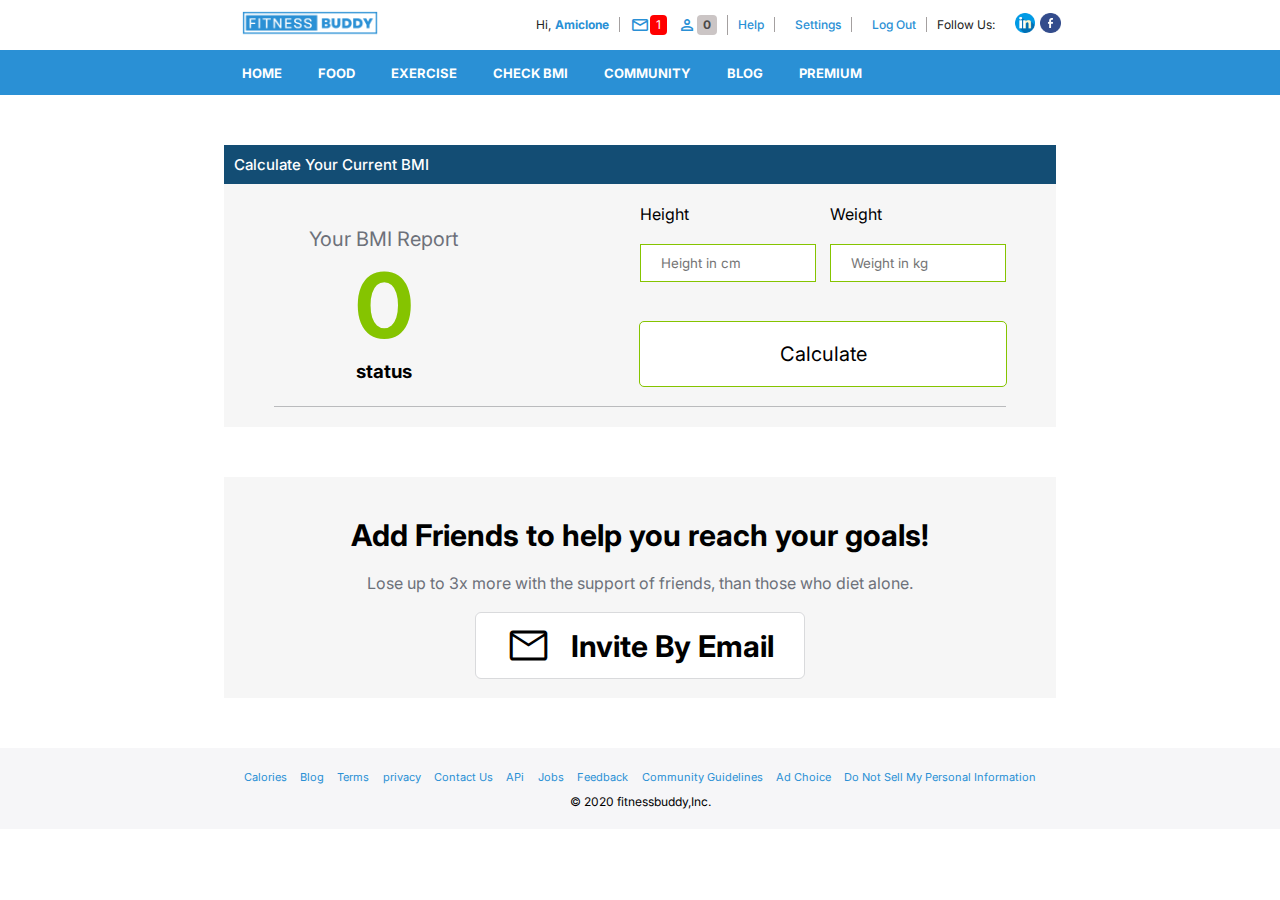
==== bmi.html @ 668ca3e3 "added bmi" ====
<!DOCTYPE html>
<html lang="en">

<head>
    <meta charset="UTF-8">
    <meta http-equiv="X-UA-Compatible" content="IE=edge">
    <meta name="viewport" content="width=device-width, initial-scale=1.0">
    <link rel="stylesheet" href="style/nav.css">
    <link rel="stylesheet" href="style/bmi.css">
    <link rel="stylesheet" href="style/footer.css">
    <link rel="stylesheet"
        href="https://fonts.googleapis.com/css2?family=Material+Symbols+Outlined:opsz,wght,FILL,GRAD@48,400,1,0" />
        <script src="script/bmi.js" defer></script>
    <title>BMI Calculator</title>
</head>

<body>
    <section id="top">
        <!-- --------Navbar------ -->
        <div class="container">
            <div class="nav loged">
                <a class="logo " href="home.html">
                    <img src="Resource/Fitness_logo.png" alt="">
                </a>
                <ul class="logedin">        
                    <li>Hi,<span id="username">Amiclone</span></li>      
                    <li><span class="material-symbols-outlined">
                            mail
                        </span>
                        <span>
                            1
                        </span>
                    </li>
                    <li><span class="material-symbols-outlined">
                        person
                        </span>
                        <span>
                            0
                        </span>
                    </li>
                    <li><a href="#">Help</a></li>
                    <li><a href="#">Settings</a></li>
                    <li><a href="login.html">Log Out</a></li>
                    <li>Follow Us:</li>
                    <li><a href="https://www.linkedin.com/in/bhupender-soni/" target="_blank"><img src="/Resource/linkedin.png" alt=""></a></li>
                    <li><a href="https://www.linkedin.com/in/bhupender-soni/" target="_blank"><img src="/Resource/facebook.png" alt=""></a></li>
                </ul>
            </div>
    </section>
    <!-- --------Nav Menu------ -->
    <div class="nav_bar">
        <div class="container">
            <div class="nav_menu">
                <a href="home.html">HOME</a>
                <a href="food.html">FOOD</a>
                <a href="exercise.html">EXERCISE</a>
                <a href="bmi.html">CHECK BMI</a>
                <a href="#">COMMUNITY</a>
                <a href="#">BLOG</a>
                <a href="#">PREMIUM</a>
            </div>
        </div>
    </div>
    <section id="main">
        <div class="container">
            <div class="bmi_bar">
                <h1>Calculate Your Current BMI</h1>
            </div>
            <div class="bmi_box">

                <div class=bmi_top>
                    <div>
                        <p>Your BMI Report</p>
                        <h1 id="bmi_val">0</h1>
                        <h3 id="bmi_status">status</h3>
                    </div>
                    <div>
                        <div>
                            <div>
                                <label for="">Height</label>
                                <input type="number" placeholder="Height in cm" id="height" min="70" max="200">
                            </div>
                            <div>
                                <label for="">Weight</label>
                                <input type="number" min="40" max="150" placeholder="Weight in kg" id="weight">
                            </div>
                        </div>
                        <button id="cal" onclick="calCalories()">Calculate</button>
                    </div>
                </div>
            </div>
        </div>
    </section>
    <section id="invite">
        <div class="container">
            <div class="invite_box">
                <h1>Add Friends to help you reach your goals!</h1>
                <p>Lose up to 3x more with the support of friends, than those who diet alone.</p>
                <button>
                    <span class="material-symbols-outlined">
                        mail
                    </span>
                    Invite By Email
                </button>
            </div>
        </div>
    </section>
    <!-- --------- footer --------` -->
    <section id="footer">
        <div class="container">
            <div class="navigation-2" id="navigation-2">
                <a href="home.html">Calories</a>
                <a href="#">Blog</a>
                <a href="#">Terms</a>
                <a href="#">privacy</a>
                <a href="#">Contact Us</a>
                <a href="#">APi</a>
                <a href="#">Jobs</a>
                <a href="#">Feedback</a>
                <a href="#">Community Guidelines</a>
                <a href="#">Ad Choice</a>
                <a href="#">Do Not Sell My Personal Information</a>
            </div>
            <div class="copyright">
                &#169 2020 fitnessbuddy,Inc.
            </div>
        </div>
    </section>
</body>

</html>
---- style/nav.css ----
@import url('https://fonts.googleapis.com/css2?family=Inter:wght@100;200;300;400;500;600;700;800;900&display=swap');

* {
    margin: 0;
    padding: 0;
    font-family: 'Inter', sans-serif;
}

.container {
    width: 65%;
    height: 100%;
    margin: auto;
    box-sizing: border-box;
}

.nav {
    width: 100%;
    height: 100%;
    display: flex;
    justify-content: space-between;
    align-items: center;
}

.container {
    width: 65%;
    height: 100%;
    margin: auto;
}

.logo>img {
    width: 60%;
    cursor: pointer;
    margin-left: 16px;
}
.loged>.logo>img{
    width: 100%;
}
.nav>.login {
    font-weight: 700;
    line-height: 14px;
    font-size: 14px;
    cursor: pointer;
    margin-right: 16px;
    text-decoration: none;
    color: black;
}

#top {
    height: 50px;
    box-shadow: rgba(0, 0, 0, 0.1) 0px 1px 3px 0px, rgba(0, 0, 0, 0.001) 0px 1px 1px 0px;
    margin: auto;
    display: flex;
    align-items: center;
}

/* -------- nav bar  */
.nav_bar {
    width: 100%;
    height: 45px;
    background: #2a90d5;

}

.nav_menu {
    width: 100%;
    height: 100%;
    display: flex;
    align-items: center;
}

.nav_menu>a {
    color: white;
    text-decoration: none;
    font-weight: 700;
    font-size: 13px;
    line-height: 20px;
    padding: 0 18px;
    height: 100%;
    display: flex;
    align-items: center;
}

.nav_menu>a:hover {
    background: #2373a8;
}

/* -- logedin --` */
.logedin {
    display: flex;
    align-items: center;
    justify-content: flex-end;
}

.logedin>li {
    list-style-type: none;
    font-size: 12px;
    line-height: 16px;
    color: #222222;
    cursor: pointer;
}

.logedin>li:nth-child(1)>span {
    color: #2a90d5;
    font-weight: 700;
    padding-right: 10px;
    padding-left: 4px;
    border-right: 0.5px solid rgb(164, 160, 160);
}

.logedin>li:nth-child(2) {
    display: flex;
    align-items: center;
    margin: 0 10px;
}

.logedin>li:nth-child(2)>span:nth-child(2) {
    padding: 2px 6px;
    background: red;
    border-radius: 4px;
    color: white;
}

.logedin>li:nth-child(2)>span:nth-child(1) {
    font-size: 20px;
    color: #2a90d5;
}

.logedin>li:nth-child(3) {
    display: flex;
    align-items: center;
    border-right: 0.5px solid rgb(164, 160, 160);
    padding-right: 10px;
}

.logedin>li:nth-child(3)>span:nth-child(2) {
    padding: 2px 6px;
    background: rgb(203, 197, 197);
    border-radius: 4px;
    color: rgb(75, 73, 73);
    font-weight: 700;
}

.logedin>li:nth-child(3)>span:nth-child(1) {
    font-size: 20px;
    color: #2a90d5;
}

.logedin>li>a {
    text-decoration: none;
    margin: 0 10px;
    padding-right: 10px;
    border-right: 0.5px solid rgb(164, 160, 160);
    color: #2a90d5;
    font-weight: 500;
}
.logedin>li:nth-child(8)>a, .logedin>li:nth-child(9)>a{
    border-right: none;
}
.logedin>li:nth-child(8) {
    max-width: 3%;
    margin-left: 10px;
}
.logedin>li:nth-child(8)>a>img{
    width: 100%;
}

.logedin>li:nth-child(9) {
    max-width: 3%;
    margin: 5px;
    border-right: none;
}
.logedin>li:nth-child(9)>a>img{
    width: 100%;

}

.logedin>li>img {
    width: 100%;
}
---- style/bmi.css ----
@import url('https://fonts.googleapis.com/css2?family=Inter:wght@100;200;300;400;500;600;700;800;900&display=swap');

* {
    margin: 0;
    padding: 0;
    font-family: 'Inter', sans-serif;
    box-sizing: border-box;
}

.container {
    width: 65%;
    height: 100%;
    margin: auto;
    box-sizing: border-box;
}

/* --------- main --------- */
#main {
    margin: 50px 0;
}

.bmi_bar {
    width: 100%;
    background: #134d74;
    color: white;
    padding: 10px;
}

.bmi_bar>h1 {
    font-size: 15px;
    font-weight: 500;
}

.bmi_box {
    width: 100%;
    background: #f6f6f6;
    ;
    padding: 20px 50px;
}

.bmi_top {
    display: flex;
    justify-content: space-between;
    align-items: center;
    border-bottom: 1px solid #babbbd;
}
.bmi_top>div:nth-child(2){
    width: 50%;
}
.bmi_top>div:nth-child(1) {
    width: 30%;
    display: flex;
    flex-direction: column;
    align-items: center;
    justify-content: flex-start;
}

.bmi_top>div:nth-child(1)>p {
    color: #6d717a;
    font-size: 20px;

}

.bmi_top>div:nth-child(1)>h1 {
    color: #85c400;
    font-size: 90px;
    font-weight: 700;
    letter-spacing: -1px;
}

.bmi_top>div:nth-child(2) {
display: flex;
flex-direction: column;
align-items: center;
box-sizing: border-box;
}
#cal{
    width: 100%;
    box-sizing: border-box;
    margin-left: 0;
}
.bmi_top>div:nth-child(2)>div{
    width: 100%;
    display: flex;
    justify-content: space-between;
}
.bmi_top>div:nth-child(2)>div>div{
    display: flex;
    flex-direction: column;
    align-items: flex-start;
    width: 48%;
}
.bmi_top>div:nth-child(2)>div>div>input{
    padding: 10px 20px;
    margin: 20px;
    margin-left: 0;
    margin-right: 0;
    width: 100%;
    border: 1px solid #85c400;
}

.bmi_top>div:nth-child(2)>button {
    border: none;
    background: white;
    padding: 20px 40px;
    font-size: 20px;
    margin: 20px;
    margin-right: 0;
    outline: 1px solid #85c400;
    border-radius: 4px;
    transition: 0.2s;
}

.bmi_top>div:nth-child(2)>button:hover {
    background: #85c400;
    color: black;
    outline: 1px solid white;
}

.bmi_top>div:nth-child(2)>button:hover a {
    color: white;
}

.bmi_top>div:nth-child(2)>button>a {
    text-decoration: none;
    color: black;
}


/* ----- invite -------- */
#invite {
    margin: 50px 0;
}

.invite_box {
    width: 100%;
    background: #f6f6f6;
    ;
    padding: 20px 50px;
    text-align: center;
}

.invite_box>h1 {
    font-size: 30px;
    margin: 20px;
}

.invite_box>p {
    color: #6d717a;
}

.invite_box>button {
    margin: auto;
    display: flex;
    align-items: center;
    font-size: 30px;
    background: white;
    border: none;
    outline: 1px solid #6d717a36;
    padding: 10px 30px;
    margin-top: 20px;
    color: #000000;
    font-weight: 700;
    border-radius: 5px;
    cursor: pointer;
}

.invite_box>button>span {
    font-size: 45px;
    padding-right: 20px;
}

#navigation-2 {
    width: 100%;
    display: flex;
    justify-content: space-around;
}
---- style/footer.css ----
#footer {
    background-color: #F6F6F8;
    padding: 20px;
    position: relative;
}

.navigation {
    width: 70%;
    margin: auto;
    display: flex;
    justify-content: space-between;
    margin-bottom: 8px;
}
.navigation>a{
    font-size: 14px;
    font-weight: 700;
    line-height: 21px;
    padding: 0 16px;
    text-align: center;
    color: black;
    text-decoration: none;
}
.navigation-2{
    width: 50%;
    margin: auto;
    margin-bottom: 8px;
}
.navigation-3{
    width: 40%;
    margin: auto;
    text-align: center;
    margin-bottom: 8px;
}
.navigation-2>a, .navigation-3>a{
    color: #2a90d5;
    font-size: 11px;
    line-height: 18px;
    text-align: center;
    text-decoration: none;
}
.copyright{
    text-align: center;
    font-size: 12px;
}
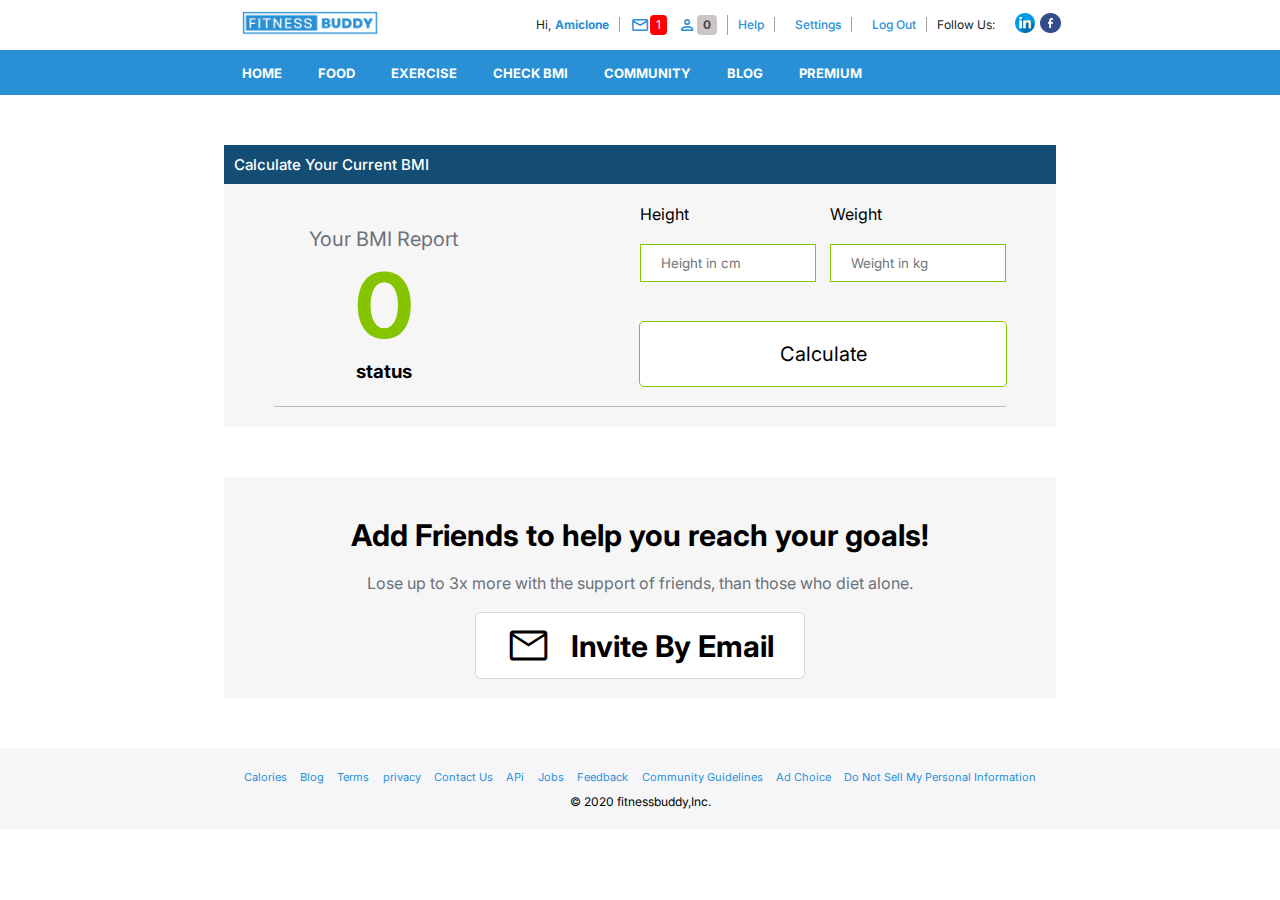
==== commit 0f9278c0: "added exercise page" ====
--- a/bmi.html
+++ b/bmi.html
@@ -10,6 +10,7 @@
     <link rel="stylesheet" href="style/footer.css">
     <link rel="stylesheet"
         href="https://fonts.googleapis.com/css2?family=Material+Symbols+Outlined:opsz,wght,FILL,GRAD@48,400,1,0" />
+        <script src="script/nav.js" defer></script>
         <script src="script/bmi.js" defer></script>
     <title>BMI Calculator</title>
 </head>
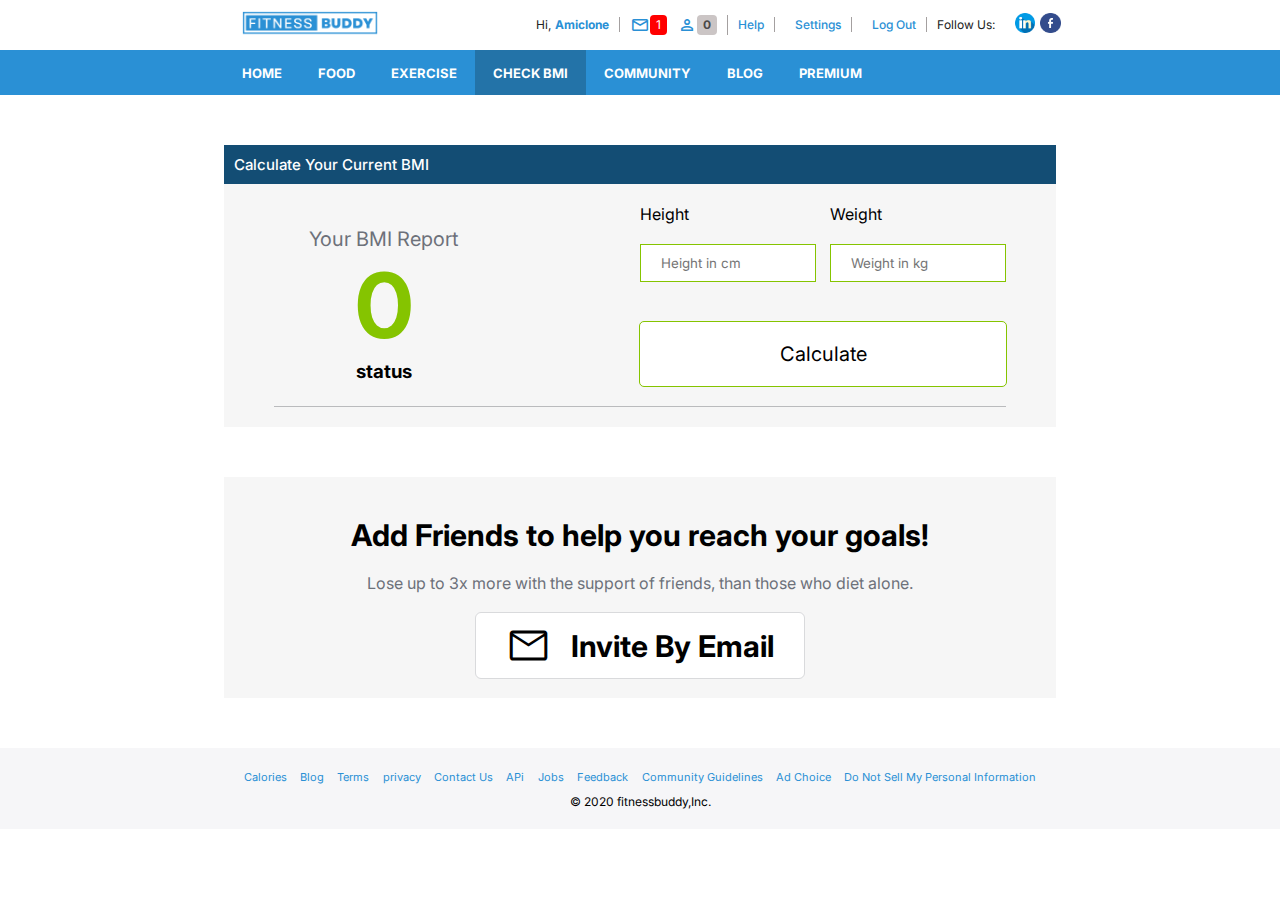
==== commit 71e3b3fb: "added active classes on active tabs" ====
--- a/bmi.html
+++ b/bmi.html
@@ -55,7 +55,7 @@
                 <a href="home.html">HOME</a>
                 <a href="food.html">FOOD</a>
                 <a href="exercise.html">EXERCISE</a>
-                <a href="bmi.html">CHECK BMI</a>
+                <a href="bmi.html" class="active_nav">CHECK BMI</a>
                 <a href="#">COMMUNITY</a>
                 <a href="#">BLOG</a>
                 <a href="#">PREMIUM</a>
--- a/style/nav.css
+++ b/style/nav.css
@@ -5,7 +5,9 @@
     padding: 0;
     font-family: 'Inter', sans-serif;
 }
-
+.active_nav{
+    background: #2373a8;
+}
 .container {
     width: 65%;
     height: 100%;
